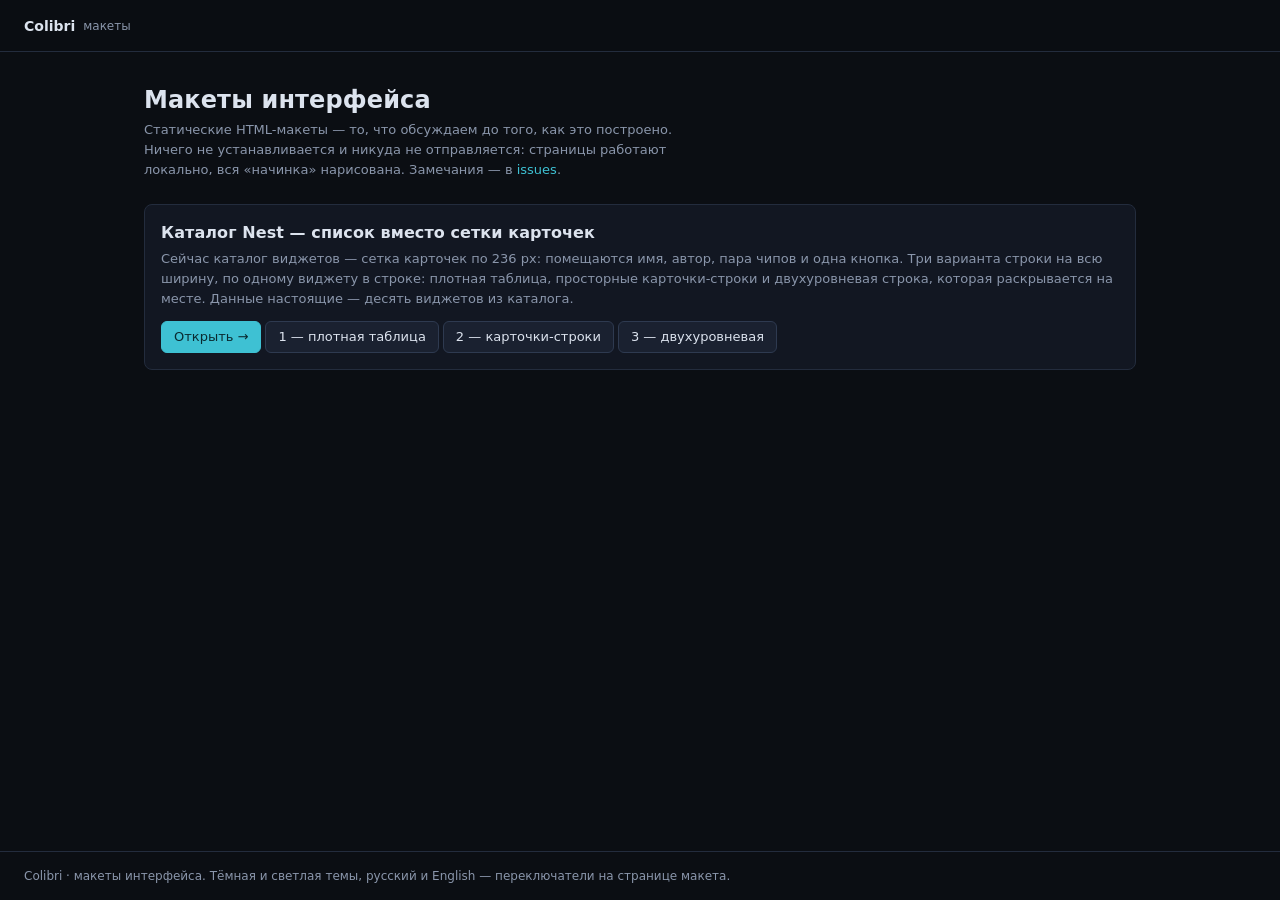
==== index.html @ ebff28b8 "feat: Nest catalog list-layout mockups, three variants Static HTML design reviews, published on GitH" ====
<!doctype html>
<html lang="ru" data-theme="dark">
    <head>
        <meta charset="utf-8" />
        <meta name="viewport" content="width=device-width, initial-scale=1" />
        <meta name="color-scheme" content="dark light" />
        <title>Colibri — макеты</title>
        <link rel="stylesheet" href="nest-catalog/kit/tokens.css" />
        <link rel="preconnect" href="https://fonts.googleapis.com" />
        <link rel="preconnect" href="https://fonts.gstatic.com" crossorigin />
        <link rel="stylesheet" href="https://fonts.googleapis.com/css2?family=IBM+Plex+Mono:wght@400&family=IBM+Plex+Sans:wght@400;500;600&display=swap" />
        <link rel="stylesheet" href="nest-catalog/kit/components.css" />
        <style>
            .lead {
                max-width: 60ch;
            }
            .review {
                display: grid;
                gap: var(--s-3);
                margin-top: var(--s-5);
            }
            .review .card h2 {
                margin-bottom: var(--s-2);
            }
            .links {
                display: flex;
                flex-wrap: wrap;
                gap: var(--s-2);
                margin-top: var(--s-4);
            }
        </style>
    </head>
    <body class="console">
        <header class="topbar">
            <a class="brand" href="./"><span>Colibri</span><span class="brand-sub">макеты</span></a>
        </header>

        <main class="page">
            <div class="page-head">
                <div>
                    <h1>Макеты интерфейса</h1>
                    <p class="lead">
                        Статические HTML-макеты — то, что обсуждаем до того, как это построено. Ничего не устанавливается и никуда не
                        отправляется: страницы работают локально, вся «начинка» нарисована. Замечания — в
                        <a href="https://github.com/Colibriecosystem/colibri-mockups/issues">issues</a>.
                    </p>
                </div>
            </div>

            <div class="review">
                <article class="card">
                    <h2>Каталог Nest — список вместо сетки карточек</h2>
                    <p class="dim">
                        Сейчас каталог виджетов — сетка карточек по 236 px: помещаются имя, автор, пара чипов и одна кнопка. Три варианта
                        строки на всю ширину, по одному виджету в строке: плотная таблица, просторные карточки-строки и двухуровневая
                        строка, которая раскрывается на месте. Данные настоящие — десять виджетов из каталога.
                    </p>
                    <div class="links">
                        <a class="btn btn-primary" href="nest-catalog/index.html">Открыть →</a>
                        <a class="btn" href="nest-catalog/variant-1-dense.html">1 — плотная таблица</a>
                        <a class="btn" href="nest-catalog/variant-2-cards.html">2 — карточки-строки</a>
                        <a class="btn" href="nest-catalog/variant-3-expand.html">3 — двухуровневая</a>
                    </div>
                </article>
            </div>
        </main>

        <footer class="footer">
            <span class="dim small">Colibri · макеты интерфейса. Тёмная и светлая темы, русский и English — переключатели на странице макета.</span>
        </footer>
    </body>
</html>
---- nest-catalog/kit/tokens.css ----
/* Nest design tokens — the single source both themes are painted from.
   `:root` IS the dark theme (the terminal is dark, and a page opened from inside it must not
   flash white before any script runs). `[data-theme="light"]` re-tunes EVERY semantic token,
   accents included — the previous site only swapped the greys and left dark-tuned chips on white.
   The `prefers-color-scheme` block is the no-JS twin for "follow system"; mockup.js always writes
   the resolved theme onto <html>, so the media block only matters when scripts are off. */

@font-face {
    font-family: "IBM Plex Sans";
    font-style: normal;
    font-weight: 400;
    font-display: swap;
    src: url("fonts/IBMPlexSans-Regular.woff2") format("woff2");
}
@font-face {
    font-family: "IBM Plex Sans";
    font-style: normal;
    font-weight: 500;
    font-display: swap;
    src: url("fonts/IBMPlexSans-Medium.woff2") format("woff2");
}
@font-face {
    font-family: "IBM Plex Sans";
    font-style: normal;
    font-weight: 600;
    font-display: swap;
    src: url("fonts/IBMPlexSans-SemiBold.woff2") format("woff2");
}
@font-face {
    font-family: "IBM Plex Mono";
    font-style: normal;
    font-weight: 400;
    font-display: swap;
    src: url("fonts/IBMPlexMono-Regular.woff2") format("woff2");
}

:root {
    /* surfaces */
    --bg: #0b0e13;
    --surface: #121722;
    --surface-2: #1a2130;
    --surface-3: #212a3c;
    --border: #232c3d;
    --border-2: #2e3a50;
    /* ink */
    --text: #dce3ee;
    --dim: #8a96ab;
    --faint: #5a6478; /* decorative only — never the sole carrier of meaning */
    /* semantic */
    --accent: #3ec1d3;
    --accent-contrast: #0a2a30;
    --ok: #2ebd85;
    --warn: #e8b04b;
    --danger: #f6465d;
    --info: #7aa2f7;
    --buy: var(--ok);
    --sell: var(--danger);
    /* derived tints — derive from the re-tuned bases, so light mode cannot inherit dark tints */
    --tint-accent-bg: color-mix(in srgb, var(--accent) 12%, var(--surface));
    --tint-accent-border: color-mix(in srgb, var(--accent) 40%, var(--border));
    --tint-ok-bg: color-mix(in srgb, var(--ok) 12%, var(--surface));
    --tint-ok-border: color-mix(in srgb, var(--ok) 40%, var(--border));
    --tint-warn-bg: color-mix(in srgb, var(--warn) 12%, var(--surface));
    --tint-warn-border: color-mix(in srgb, var(--warn) 40%, var(--border));
    --tint-danger-bg: color-mix(in srgb, var(--danger) 12%, var(--surface));
    --tint-danger-border: color-mix(in srgb, var(--danger) 40%, var(--border));
    --tint-info-bg: color-mix(in srgb, var(--info) 12%, var(--surface));
    --tint-info-border: color-mix(in srgb, var(--info) 40%, var(--border));
    /* focus + elevation */
    --focus: var(--accent);
    --shadow-dialog: 0 24px 64px rgb(0 0 0 / 0.55);
    --shadow-toast: 0 12px 32px rgb(0 0 0 / 0.45);
    --backdrop: rgb(4 6 10 / 0.7);
    /* type */
    --font-sans: "IBM Plex Sans", system-ui, "Segoe UI", Roboto, sans-serif;
    --font-mono: "IBM Plex Mono", ui-monospace, "Cascadia Mono", Consolas, monospace;
    --fs-xs: 11px;
    --lh-xs: 16px;
    --fs-sm: 12px;
    --lh-sm: 16px;
    --fs-base: 13px;
    --lh-base: 20px;
    --fs-md: 14px;
    --lh-md: 22px;
    --fs-lg: 16px;
    --lh-lg: 24px;
    --fs-xl: 20px;
    --lh-xl: 28px;
    --fs-2xl: 24px;
    --lh-2xl: 32px;
    --fs-3xl: 30px;
    --lh-3xl: 36px;
    /* space + radius */
    --s-1: 2px;
    --s-2: 4px;
    --s-3: 8px;
    --s-4: 12px;
    --s-5: 16px;
    --s-6: 24px;
    --s-7: 32px;
    --s-8: 48px;
    --r-sm: 4px;
    --r: 6px;
    --r-lg: 8px;
    --r-xl: 12px;
    --r-pill: 999px;
    /* motion */
    --t-fast: 120ms ease-out;
    --t-med: 160ms ease-out;

    color-scheme: dark;
}

:root[data-theme="light"] {
    --bg: #f4f6f9;
    --surface: #ffffff;
    --surface-2: #eef1f5;
    --surface-3: #e3e8ef;
    --border: #d8dee7;
    --border-2: #bfc9d6;
    --text: #141a22;
    --dim: #55637a;
    --faint: #8391a5;
    --accent: #0e8c9c;
    --accent-contrast: #ffffff;
    --ok: #1b8a5e;
    --warn: #9a6700;
    --danger: #c81e3c;
    --info: #2b5fd9;
    --shadow-dialog: 0 16px 48px rgb(20 26 34 / 0.18);
    --shadow-toast: 0 10px 28px rgb(20 26 34 / 0.16);
    --backdrop: rgb(20 26 34 / 0.45);
    color-scheme: light;
}

/* "follow system" without JavaScript: identical to the block above. Keep the two in sync. */
@media (prefers-color-scheme: light) {
    :root:not([data-theme]) {
        --bg: #f4f6f9;
        --surface: #ffffff;
        --surface-2: #eef1f5;
        --surface-3: #e3e8ef;
        --border: #d8dee7;
        --border-2: #bfc9d6;
        --text: #141a22;
        --dim: #55637a;
        --faint: #8391a5;
        --accent: #0e8c9c;
        --accent-contrast: #ffffff;
        --ok: #1b8a5e;
        --warn: #9a6700;
        --danger: #c81e3c;
        --info: #2b5fd9;
        --shadow-dialog: 0 16px 48px rgb(20 26 34 / 0.18);
        --shadow-toast: 0 10px 28px rgb(20 26 34 / 0.16);
        --backdrop: rgb(20 26 34 / 0.45);
        color-scheme: light;
    }
}

@media (prefers-reduced-motion: reduce) {
    :root {
        --t-fast: 0ms;
        --t-med: 0ms;
    }
}
---- nest-catalog/kit/components.css ----
/* Nest components — every visual the two apps share, painted only from tokens.css variables.
   Class names here are the vocabulary Phase 2's React components take over one for one. */

/* ---------- reset + base ---------- */
*,
*::before,
*::after {
    box-sizing: border-box;
}
html {
    background: var(--bg);
}
body {
    margin: 0;
    background: var(--bg);
    color: var(--text);
    font: 400 var(--fs-md) / var(--lh-md) var(--font-sans);
    -webkit-font-smoothing: antialiased;
    min-height: 100vh;
    display: flex;
    flex-direction: column;
}
body.console {
    font-size: var(--fs-base);
    line-height: var(--lh-base);
}
h1,
h2,
h3,
p,
ul,
ol,
dl,
figure {
    margin: 0;
}
h1,
h2,
h3 {
    font-weight: 600;
    letter-spacing: 0.005em;
    text-wrap: balance;
}
h1 {
    font-size: var(--fs-2xl);
    line-height: var(--lh-2xl);
}
h2 {
    font-size: var(--fs-lg);
    line-height: var(--lh-lg);
}
h3 {
    font-size: var(--fs-md);
    line-height: var(--lh-md);
}
a {
    color: var(--accent);
    text-decoration: none;
}
a:hover {
    text-decoration: underline;
}
button,
input,
select,
textarea {
    font: inherit;
    color: inherit;
}
button {
    background: none;
    border: none;
    padding: 0;
    cursor: pointer;
}
:focus-visible {
    outline: 2px solid var(--focus);
    outline-offset: 2px;
    border-radius: var(--r-sm);
}
::selection {
    background: color-mix(in srgb, var(--accent) 30%, transparent);
}
.mono {
    font-family: var(--font-mono);
    font-variant-numeric: tabular-nums;
    font-size: 0.93em;
}
.dim {
    color: var(--dim);
}
.faint {
    color: var(--faint);
}
.small {
    font-size: var(--fs-sm);
    line-height: var(--lh-sm);
}
.wrap-any {
    overflow-wrap: anywhere;
}
.sr-only {
    position: absolute;
    width: 1px;
    height: 1px;
    padding: 0;
    margin: -1px;
    overflow: hidden;
    clip: rect(0 0 0 0);
    white-space: nowrap;
    border: 0;
}
[hidden] {
    display: none !important;
}
.icon {
    width: 16px;
    height: 16px;
    flex: none;
    vertical-align: -3px;
    fill: none;
    stroke: currentColor;
    stroke-width: 1.5;
    stroke-linecap: round;
    stroke-linejoin: round;
}
.icon.sm {
    width: 12px;
    height: 12px;
    vertical-align: -1px;
}
.icon.lg {
    width: 20px;
    height: 20px;
}

/* ---------- page chrome ---------- */
.topbar {
    position: sticky;
    top: 0;
    z-index: 40;
    display: flex;
    align-items: center;
    gap: var(--s-5);
    padding: var(--s-3) var(--s-6);
    min-height: 52px;
    background: color-mix(in srgb, var(--bg) 88%, transparent);
    backdrop-filter: blur(8px);
    border-bottom: 1px solid var(--border);
}
.brand {
    display: inline-flex;
    align-items: center;
    gap: var(--s-3);
    color: var(--text);
    font-weight: 600;
    font-size: var(--fs-md);
    text-decoration: none;
}
.brand:hover {
    text-decoration: none;
}
.brand-mark {
    width: 26px;
    height: 26px;
    border-radius: var(--r);
    display: grid;
    place-items: center;
    background: linear-gradient(135deg, #2ea3b8, #57e0c8);
    color: #08252b;
    overflow: hidden;
}
.brand-mark img {
    width: 22px;
    height: 22px;
    display: block;
}
.brand-sub {
    color: var(--dim);
    font-weight: 500;
    font-size: var(--fs-sm);
}
.topbar-right {
    margin-left: auto;
    display: flex;
    align-items: center;
    gap: var(--s-3);
}
.seg {
    display: inline-flex;
    border: 1px solid var(--border-2);
    border-radius: var(--r-pill);
    padding: 2px;
    background: var(--surface);
}
.seg button {
    display: inline-flex;
    align-items: center;
    gap: 6px;
    padding: 3px 10px;
    border-radius: var(--r-pill);
    color: var(--dim);
    font-size: var(--fs-sm);
    font-weight: 500;
    line-height: 18px;
    transition:
        background var(--t-fast),
        color var(--t-fast);
}
.seg button:hover {
    color: var(--text);
}
.seg button[aria-pressed="true"] {
    background: var(--surface-3);
    color: var(--text);
}
.seg button[aria-pressed="true"] .icon {
    color: var(--accent);
}
.page {
    width: 100%;
    max-width: 1040px; /* the public pages keep a reading measure: one widget, one description */
    margin: 0 auto;
    padding: var(--s-7) var(--s-6) var(--s-8);
    flex: 1;
}
.page-wide {
    max-width: none; /* the console is a tool: it takes the whole screen, whatever the screen */
    padding-inline: clamp(16px, 2.5vw, 48px);
}
.page-head {
    display: flex;
    align-items: flex-end;
    justify-content: space-between;
    gap: var(--s-5);
    flex-wrap: wrap;
    margin-bottom: var(--s-6);
}
.page-head p {
    color: var(--dim);
    max-width: 70ch;
    margin-top: var(--s-2);
}
.eyebrow {
    font-size: var(--fs-xs);
    line-height: var(--lh-xs);
    font-weight: 600;
    letter-spacing: 0.12em;
    text-transform: uppercase;
    color: var(--accent);
}
.footer {
    border-top: 1px solid var(--border);
    color: var(--dim);
    font-size: var(--fs-sm);
    line-height: var(--lh-sm);
    padding: var(--s-5) var(--s-6);
    display: flex;
    flex-wrap: wrap;
    gap: var(--s-3) var(--s-6);
    justify-content: space-between;
}
.footer a {
    color: var(--dim);
}
.footer a:hover {
    color: var(--text);
}

/* ---------- console chrome ---------- */
.tabs {
    display: flex;
    gap: var(--s-1);
    border-bottom: 1px solid var(--border);
    margin-bottom: var(--s-6);
    overflow-x: auto;
}
.tab {
    display: inline-flex;
    align-items: center;
    gap: var(--s-3);
    padding: var(--s-3) var(--s-4) 10px;
    color: var(--dim);
    border-bottom: 2px solid transparent;
    margin-bottom: -1px;
    white-space: nowrap;
    font-weight: 500;
}
.tab:hover {
    color: var(--text);
    text-decoration: none;
}
.tab[aria-current="page"] {
    color: var(--text);
    border-bottom-color: var(--accent);
}
.tab-count {
    font: 500 var(--fs-xs) / 16px var(--font-mono);
    padding: 0 7px;
    border-radius: var(--r-pill);
    background: var(--surface-3);
    color: var(--dim);
}
.tab[aria-current="page"] .tab-count {
    background: var(--tint-accent-bg);
    color: var(--accent);
}
.summary {
    display: flex;
    flex-wrap: wrap;
    gap: var(--s-3);
    margin-bottom: var(--s-5);
}
.stat {
    display: flex;
    flex-direction: column;
    gap: 2px;
    min-width: 132px;
    padding: var(--s-3) var(--s-4);
    border: 1px solid var(--border);
    border-radius: var(--r-lg);
    background: var(--surface);
}
.stat b {
    font: 600 var(--fs-xl) / var(--lh-xl) var(--font-sans);
    font-variant-numeric: tabular-nums;
}
.stat span {
    color: var(--dim);
    font-size: var(--fs-sm);
    line-height: var(--lh-sm);
}
.stat.warn b {
    color: var(--warn);
}
.stat.danger b {
    color: var(--danger);
}

/* ---------- buttons ---------- */
.btn {
    display: inline-flex;
    align-items: center;
    justify-content: center;
    gap: 6px;
    padding: 6px 12px;
    border: 1px solid var(--border-2);
    border-radius: var(--r);
    background: var(--surface-2);
    color: var(--text);
    font-weight: 500;
    font-size: var(--fs-base);
    line-height: 18px;
    white-space: nowrap;
    transition:
        background var(--t-fast),
        border-color var(--t-fast),
        color var(--t-fast);
}
.btn:hover {
    background: var(--surface-3);
    text-decoration: none;
}
.btn:disabled,
.btn[aria-disabled="true"] {
    opacity: 0.5;
    cursor: not-allowed;
}
.btn-primary {
    background: var(--accent);
    border-color: var(--accent);
    color: var(--accent-contrast);
}
.btn-primary:hover {
    background: color-mix(in srgb, var(--accent) 88%, var(--text));
}
.btn-danger {
    background: var(--tint-danger-bg);
    border-color: var(--tint-danger-border);
    color: var(--danger);
}
.btn-danger:hover {
    background: color-mix(in srgb, var(--danger) 22%, var(--surface));
}
.btn-link {
    border-color: transparent;
    background: none;
    color: var(--accent);
    padding-inline: 4px;
}
.btn-link:hover {
    background: var(--tint-accent-bg);
}
.btn-icon {
    padding: 5px;
    width: 30px;
    height: 30px;
}
.btn-sm {
    padding: 3px 8px;
    font-size: var(--fs-sm);
    line-height: 16px;
}
.btn.busy {
    position: relative;
    color: transparent;
}
.btn.busy::after {
    content: "";
    position: absolute;
    inset: 0;
    margin: auto;
    width: 14px;
    height: 14px;
    border-radius: 50%;
    border: 2px solid var(--dim);
    border-top-color: transparent;
    animation: spin 0.8s linear infinite;
}
@keyframes spin {
    to {
        transform: rotate(360deg);
    }
}
.row-actions {
    display: flex;
    flex-wrap: wrap;
    gap: var(--s-2);
    align-items: center;
}

/* overflow menu — native <details>, closed by mockup.js on an outside click */
.menu {
    position: relative;
    display: inline-block;
}
.menu > summary {
    list-style: none;
    cursor: pointer;
}
.menu > summary::-webkit-details-marker {
    display: none;
}
.menu-list {
    position: absolute;
    right: 0;
    top: calc(100% + 4px);
    min-width: 200px;
    padding: 4px;
    display: flex;
    flex-direction: column;
    background: var(--surface);
    border: 1px solid var(--border-2);
    border-radius: var(--r-lg);
    box-shadow: var(--shadow-toast);
    z-index: 30;
}
.menu-list button,
.menu-list a {
    display: flex;
    align-items: center;
    gap: 8px;
    text-align: left;
    padding: 6px 10px;
    border-radius: var(--r-sm);
    color: var(--text);
    font-size: var(--fs-sm);
    line-height: 16px;
    white-space: nowrap;
}
.menu-list button:hover,
.menu-list a:hover {
    background: var(--surface-3);
    text-decoration: none;
}
.menu-list .danger {
    color: var(--danger);
}
.menu-list hr {
    border: 0;
    border-top: 1px solid var(--border);
    margin: 4px 0;
}
.menu-list button:disabled {
    color: var(--dim);
    cursor: not-allowed;
}

/* ---------- chips ---------- */
.chip {
    display: inline-flex;
    align-items: center;
    gap: 5px;
    padding: 1px 8px;
    border: 1px solid var(--border-2);
    border-radius: var(--r-pill);
    background: var(--surface-2);
    color: var(--text);
    font-size: var(--fs-xs);
    line-height: var(--lh-xs);
    font-weight: 500;
    white-space: nowrap;
    vertical-align: middle;
}
.chip .icon {
    width: 12px;
    height: 12px;
}
.chip-ok {
    color: var(--ok);
    background: var(--tint-ok-bg);
    border-color: var(--tint-ok-border);
}
.chip-warn {
    color: var(--warn);
    background: var(--tint-warn-bg);
    border-color: var(--tint-warn-border);
}
.chip-danger {
    color: var(--danger);
    background: var(--tint-danger-bg);
    border-color: var(--tint-danger-border);
}
.chip-info {
    color: var(--info);
    background: var(--tint-info-bg);
    border-color: var(--tint-info-border);
}
.chip-accent {
    color: var(--accent);
    background: var(--tint-accent-bg);
    border-color: var(--tint-accent-border);
}
.chip-mono {
    font-family: var(--font-mono);
    font-weight: 400;
}
.chip-dashed {
    border-style: dashed;
    color: var(--dim);
    background: transparent;
}
.chips {
    display: flex;
    flex-wrap: wrap;
    gap: var(--s-2);
}
.status-dot {
    width: 7px;
    height: 7px;
    border-radius: 50%;
    background: currentColor;
}
.status-dot.pulse {
    animation: pulse 1.4s ease-in-out infinite;
}
@keyframes pulse {
    50% {
        opacity: 0.35;
    }
}

/* ---------- cards + kv ---------- */
.card {
    border: 1px solid var(--border);
    border-radius: var(--r-lg);
    background: var(--surface);
    padding: var(--s-5);
}
.card + .card {
    margin-top: var(--s-4);
}
.card-head {
    display: flex;
    align-items: baseline;
    justify-content: space-between;
    gap: var(--s-3);
    margin-bottom: var(--s-4);
}
.card-title {
    font-size: var(--fs-xs);
    line-height: var(--lh-xs);
    font-weight: 600;
    letter-spacing: 0.1em;
    text-transform: uppercase;
    color: var(--dim);
}
.cards {
    display: grid;
    grid-template-columns: repeat(auto-fit, minmax(280px, 1fr));
    gap: var(--s-4);
}
.cards .card + .card {
    margin-top: 0;
}
.cards > * {
    min-width: 0; /* a grid track must be allowed to shrink below its content, or a long URL widens the page */
}
.card table.nested td {
    overflow-wrap: anywhere;
}
.scroll-x {
    overflow-x: auto; /* a table inside a card scrolls itself rather than widening the page */
}
.notice {
    border: 1px solid var(--border);
    border-radius: var(--r-lg);
    background: var(--surface);
    padding: var(--s-5) var(--s-6);
}
.notice-danger {
    background: var(--tint-danger-bg);
    border-color: var(--tint-danger-border);
}
.notice-warn {
    background: var(--tint-warn-bg);
    border-color: var(--tint-warn-border);
}
.notice-info {
    background: var(--tint-info-bg);
    border-color: var(--tint-info-border);
}
.kv {
    display: grid;
    grid-template-columns: 140px 1fr;
    gap: var(--s-2) var(--s-4);
    font-size: var(--fs-base);
    line-height: var(--lh-base);
}
.kv dt {
    color: var(--dim);
}
.kv dd {
    margin: 0;
    min-width: 0;
    overflow-wrap: anywhere;
}
@media (max-width: 640px) {
    .kv {
        grid-template-columns: 1fr;
    }
    .kv dt {
        margin-top: var(--s-2);
    }
}

/* ---------- forms ---------- */
.field {
    display: flex;
    flex-direction: column;
    gap: 4px;
    font-size: var(--fs-sm);
    line-height: var(--lh-sm);
    color: var(--dim);
}
.field > span:first-child {
    font-weight: 500;
}
.input,
.select,
.textarea {
    width: 100%;
    padding: 6px 10px;
    border: 1px solid var(--border-2);
    border-radius: var(--r);
    background: var(--surface);
    color: var(--text);
    font-size: var(--fs-base);
    line-height: 18px;
    transition: border-color var(--t-fast);
}
.input:focus,
.select:focus,
.textarea:focus {
    outline: none;
    border-color: var(--accent);
    box-shadow: 0 0 0 3px var(--tint-accent-bg);
}
.input:read-only {
    color: var(--dim);
    background: var(--surface-2);
}
.textarea {
    min-height: 72px;
    resize: vertical;
}
.select-sm,
.input-sm {
    padding: 3px 8px;
    font-size: var(--fs-sm);
    line-height: 16px;
}
.hint {
    color: var(--faint);
    font-size: var(--fs-xs);
    line-height: var(--lh-xs);
}
.flag {
    display: inline-flex;
    align-items: center;
    gap: 6px;
    font-size: var(--fs-sm);
    line-height: var(--lh-sm);
    cursor: pointer;
    user-select: none;
}
.flag input {
    width: 14px;
    height: 14px;
    margin: 0;
    accent-color: var(--accent);
}
.flag:has(input:disabled) {
    color: var(--dim);
    cursor: not-allowed;
}
.flags {
    display: flex;
    flex-direction: column;
    gap: 3px;
}
.filters {
    display: flex;
    flex-wrap: wrap;
    align-items: flex-end;
    gap: var(--s-3) var(--s-4);
    padding: var(--s-4);
    border: 1px solid var(--border);
    border-radius: var(--r-lg);
    background: var(--surface);
    margin-bottom: var(--s-5);
}
.filters .field {
    min-width: 160px;
}
.filters .search {
    position: relative;
}
.filters .search .icon {
    position: absolute;
    left: 9px;
    top: 50%;
    transform: translateY(-50%);
    color: var(--faint);
    pointer-events: none;
}
.filters .search .input {
    padding-left: 30px;
}
.filters .chips-filter {
    display: flex;
    gap: var(--s-2);
    flex-wrap: wrap;
}
.filters .chips-filter button.chip[aria-pressed="true"] {
    color: var(--accent);
    background: var(--tint-accent-bg);
    border-color: var(--tint-accent-border);
}

/* ---------- tables ---------- */
.table-scroll {
    overflow-x: auto;
    border: 1px solid var(--border);
    border-radius: var(--r-lg);
    background: var(--surface);
    -webkit-overflow-scrolling: touch;
}
table.data {
    width: 100%;
    border-collapse: separate;
    border-spacing: 0;
    font-size: var(--fs-base);
    line-height: var(--lh-base);
}
table.data th,
table.data td {
    padding: 7px 12px;
    text-align: left;
    vertical-align: top;
    border-bottom: 1px solid var(--border);
}
table.data thead th {
    position: sticky;
    top: 0;
    z-index: 2;
    background: var(--surface-2);
    color: var(--dim);
    font-size: var(--fs-xs);
    line-height: var(--lh-xs);
    font-weight: 600;
    letter-spacing: 0.06em;
    text-transform: uppercase;
    white-space: nowrap;
}
table.data tbody tr:last-child td {
    border-bottom: none;
}
table.data tbody tr:hover > td {
    background: color-mix(in srgb, var(--surface-2) 60%, transparent);
}
table.data tr.muted > td {
    opacity: 0.55;
}
table.data tr.muted > td a {
    opacity: 1;
}
table.data td.num,
table.data th.num {
    text-align: right;
    font-variant-numeric: tabular-nums;
}
table.data .cell-title {
    font-weight: 500;
}
table.data .cell-sub {
    color: var(--dim);
    font-size: var(--fs-sm);
    line-height: var(--lh-sm);
    margin-top: 2px;
}
table.data tr.expand-row > td {
    background: var(--surface-2);
    padding: var(--s-4) var(--s-5) var(--s-5);
}
table.data tr.expand-row:hover > td {
    background: var(--surface-2);
}
.expander {
    width: 24px;
    height: 24px;
    display: inline-grid;
    place-items: center;
    border-radius: var(--r-sm);
    color: var(--dim);
}
.expander:hover {
    background: var(--surface-3);
    color: var(--text);
}
.expander .icon {
    transition: transform var(--t-fast);
}
.expander[aria-expanded="true"] .icon {
    transform: rotate(90deg);
}
table.nested {
    width: 100%;
    border-collapse: collapse;
    font-size: var(--fs-sm);
    line-height: var(--lh-sm);
    background: var(--surface);
    border: 1px solid var(--border);
    border-radius: var(--r);
    overflow: hidden;
}
table.nested th,
table.nested td {
    padding: 6px 10px;
    text-align: left;
    vertical-align: top;
    border-bottom: 1px solid var(--border);
}
table.nested thead th {
    color: var(--dim);
    font-weight: 600;
    font-size: var(--fs-xs);
    text-transform: uppercase;
    letter-spacing: 0.06em;
    background: var(--surface-2);
}
table.nested tbody tr:last-child td {
    border-bottom: none;
}
.expand-grid {
    display: grid;
    grid-template-columns: minmax(260px, 1fr) 2fr;
    gap: var(--s-4);
}
.priority-hidden {
    display: none;
}
@media (max-width: 900px) {
    table.data [data-priority="3"] {
        display: none;
    }
    .expand-grid {
        grid-template-columns: 1fr;
    }
}
@media (max-width: 640px) {
    table.data [data-priority="2"] {
        display: none;
    }
    .page {
        padding: var(--s-5) var(--s-4) var(--s-7);
    }
    .topbar {
        padding: var(--s-3) var(--s-4);
        gap: var(--s-3);
    }
    .topbar > .hint,
    .brand-sub {
        display: none; /* brand + two toggles is all a 375 px header can hold */
    }
    .seg button {
        padding: 3px 7px;
    }
}
/* fixed-height rows: every cell is one line; whatever does not fit goes under ··· or to the widget page */
table.data.rows-fixed th,
table.data.rows-fixed td {
    vertical-align: middle;
    white-space: nowrap;
    height: 44px;
    padding-top: 4px;
    padding-bottom: 4px;
}
table.data.rows-fixed .cell-title,
table.data.rows-fixed .cell-sub {
    overflow: hidden;
    text-overflow: ellipsis;
    max-width: 260px;
}
table.data.rows-fixed .chips {
    flex-wrap: nowrap;
    overflow: hidden;
}
.props-inline {
    display: inline-flex;
    gap: var(--s-4);
    align-items: center;
}
.props-inline .flag {
    gap: 4px;
}
.props-inline .flag .icon {
    color: var(--dim);
}
.props-inline .flag:has(input:checked) .icon {
    color: var(--accent);
}
.table-empty,
.table-error {
    padding: var(--s-7) var(--s-5);
    text-align: center;
    color: var(--dim);
}
.pager {
    display: flex;
    align-items: center;
    justify-content: space-between;
    gap: var(--s-3);
    margin-top: var(--s-4);
    color: var(--dim);
    font-size: var(--fs-sm);
}

/* ---------- banners + toasts ---------- */
.banner {
    display: flex;
    align-items: flex-start;
    gap: var(--s-3);
    padding: var(--s-3) var(--s-4);
    border: 1px solid var(--border);
    border-radius: var(--r-lg);
    background: var(--surface);
    margin-bottom: var(--s-4);
    font-size: var(--fs-base);
    line-height: var(--lh-base);
}
.banner .icon {
    margin-top: 2px;
}
.banner .btn {
    margin-left: auto;
}
.banner-error {
    background: var(--tint-danger-bg);
    border-color: var(--tint-danger-border);
    color: var(--danger);
}
.banner-warn {
    background: var(--tint-warn-bg);
    border-color: var(--tint-warn-border);
    color: var(--warn);
}
.banner-success {
    background: var(--tint-ok-bg);
    border-color: var(--tint-ok-border);
    color: var(--ok);
}
.banner-info {
    background: var(--tint-info-bg);
    border-color: var(--tint-info-border);
    color: var(--info);
}
.banner b {
    color: var(--text);
    font-weight: 600;
}
.banner .banner-body {
    color: var(--text);
}
.toast-region {
    position: fixed;
    right: var(--s-5);
    bottom: 64px;
    z-index: 60;
    display: flex;
    flex-direction: column;
    gap: var(--s-2);
    pointer-events: none;
}
.toast {
    pointer-events: auto;
    display: inline-flex;
    align-items: center;
    gap: var(--s-3);
    padding: var(--s-3) var(--s-4);
    border: 1px solid var(--tint-ok-border);
    border-radius: var(--r-lg);
    background: var(--surface);
    color: var(--text);
    box-shadow: var(--shadow-toast);
    font-size: var(--fs-base);
    animation: toast-in var(--t-med);
}
.toast .icon {
    color: var(--ok);
}
@keyframes toast-in {
    from {
        transform: translateY(6px);
        opacity: 0;
    }
}

/* ---------- skeletons ---------- */
.skel {
    display: block;
    border-radius: var(--r-sm);
    background: linear-gradient(90deg, var(--surface-2), var(--surface-3), var(--surface-2));
    background-size: 200% 100%;
    animation: shimmer 1.4s linear infinite;
    color: transparent;
}
.skel-line {
    height: 12px;
    margin: 6px 0;
}
.skel-chip {
    display: inline-block;
    height: 18px;
    width: 64px;
    border-radius: var(--r-pill);
}
.skel-block {
    height: 64px;
    border-radius: var(--r-lg);
}
@keyframes shimmer {
    to {
        background-position: -200% 0;
    }
}
@media (prefers-reduced-motion: reduce) {
    .skel,
    .status-dot.pulse {
        animation: none;
    }
}

/* ---------- code / links / brand marks ---------- */
.code {
    display: inline-flex;
    align-items: center;
    gap: var(--s-2);
    max-width: 100%;
    font-family: var(--font-mono);
    font-size: var(--fs-sm);
    line-height: var(--lh-sm);
    padding: 3px 4px 3px 8px;
    border: 1px solid var(--border);
    border-radius: var(--r);
    background: var(--surface-2);
    overflow-wrap: anywhere;
}
.code code {
    font: inherit;
    min-width: 0;
}
.code .btn-icon {
    width: 22px;
    height: 22px;
    padding: 3px;
    border-color: transparent;
    background: transparent;
    color: var(--dim);
}
.code .btn-icon:hover {
    color: var(--text);
    background: var(--surface-3);
}
.ext .icon {
    width: 12px;
    height: 12px;
    margin-left: 2px;
    vertical-align: -1px;
    opacity: 0.8;
}
.brand-chip {
    display: inline-flex;
    align-items: center;
    gap: 6px;
    height: 24px;
    padding: 0 8px;
    border: 1px solid var(--border-2);
    border-radius: var(--r-pill);
    background: var(--surface-2);
    color: var(--text);
    font-size: var(--fs-xs);
    font-weight: 500;
    line-height: 1;
}
.brand-chip:hover {
    text-decoration: none;
    background: var(--surface-3);
}
.brand-chip img {
    display: block;
    height: 14px;
    width: auto;
}
.brand-chip .yt {
    height: 14px;
}
.brand-chip .tg {
    height: 14px;
    width: 14px;
}
:root[data-theme="light"] .on-dark {
    display: none;
}
:root:not([data-theme="light"]) .on-light {
    display: none;
}
@media (prefers-color-scheme: light) {
    :root:not([data-theme]) .on-dark {
        display: none;
    }
    :root:not([data-theme]) .on-light {
        display: inline-block;
    }
}

/* ---------- check ladder ---------- */
.ladder {
    display: inline-flex;
    gap: 3px;
    align-items: flex-end;
}
.rung {
    width: 10px;
    height: 14px;
    border-radius: 2px;
    background: var(--surface-3);
    border: 1px solid var(--border-2);
    position: relative;
}
.rung.gate {
    border-bottom-width: 3px;
}
.rung-pass {
    background: var(--ok);
    border-color: var(--ok);
}
.rung-fail {
    background: var(--danger);
    border-color: var(--danger);
}
.rung-warn {
    background: var(--warn);
    border-color: var(--warn);
}
.rung-skip {
    background: transparent;
    border-style: dashed;
}
.rung-off {
    opacity: 0.35;
}
.ladder-legend {
    display: flex;
    gap: var(--s-4);
    color: var(--dim);
    font-size: var(--fs-xs);
    align-items: center;
    flex-wrap: wrap;
}
.ladder-legend .rung {
    width: 8px;
    height: 10px;
    display: inline-block;
    margin-right: 4px;
    vertical-align: -1px;
}
.findings {
    list-style: none;
    padding: 0;
    display: flex;
    flex-direction: column;
    gap: 4px;
}
.findings li {
    display: flex;
    gap: var(--s-3);
    align-items: baseline;
    font-size: var(--fs-sm);
}

/* ---------- dialogs ---------- */
dialog {
    border: 1px solid var(--border-2);
    border-radius: var(--r-xl);
    background: var(--surface);
    color: var(--text);
    padding: var(--s-6);
    width: min(480px, calc(100vw - 32px));
    box-shadow: var(--shadow-dialog);
}
dialog::backdrop {
    background: var(--backdrop);
}
dialog[open] {
    animation: dialog-in var(--t-med);
}
@keyframes dialog-in {
    from {
        transform: translateY(8px) scale(0.98);
        opacity: 0;
    }
}
dialog h2 {
    margin-bottom: var(--s-3);
}
dialog p {
    color: var(--dim);
}
dialog .fields {
    display: flex;
    flex-direction: column;
    gap: var(--s-4);
    margin: var(--s-5) 0;
}
dialog .actions {
    display: flex;
    gap: var(--s-3);
    justify-content: flex-end;
    margin-top: var(--s-5);
}
dialog .banner {
    margin: var(--s-4) 0 0;
}

/* ---------- audit diff ---------- */
.diff {
    display: grid;
    grid-template-columns: max-content max-content auto;
    gap: 2px var(--s-3);
    font-size: var(--fs-sm);
    line-height: var(--lh-sm);
    align-items: baseline;
}
.diff .f {
    color: var(--dim);
    font-family: var(--font-mono);
}
.diff .old {
    color: var(--danger);
    text-decoration: line-through;
    text-decoration-color: color-mix(in srgb, var(--danger) 60%, transparent);
    overflow-wrap: anywhere;
}
.diff .new {
    color: var(--ok);
    overflow-wrap: anywhere;
}
.diff .arrow {
    color: var(--faint);
}
.diff .none {
    color: var(--faint);
}

/* ---------- public pages ---------- */
.hero {
    display: grid;
    grid-template-columns: 72px 1fr;
    gap: var(--s-5);
    align-items: start;
    margin-bottom: var(--s-6);
}
.hero-icon {
    width: 72px;
    height: 72px;
    border-radius: var(--r-xl);
    border: 1px solid var(--border);
    background: var(--surface-2);
    display: grid;
    place-items: center;
    overflow: hidden;
    color: var(--dim);
}
.hero-icon img {
    width: 100%;
    height: 100%;
    display: block;
}
.hero h1 {
    margin-bottom: var(--s-2);
}
.byline {
    display: flex;
    flex-wrap: wrap;
    align-items: center;
    gap: var(--s-2) var(--s-3);
    color: var(--dim);
    font-size: var(--fs-base);
    margin-bottom: var(--s-3);
}
.byline .sep {
    color: var(--faint);
}
.layout-2col {
    display: grid;
    grid-template-columns: minmax(0, 1fr) 340px;
    gap: var(--s-6);
    align-items: start;
}
.layout-2col.side-wide {
    grid-template-columns: minmax(0, 1fr) 360px;
}
.layout-2col > * {
    min-width: 0;
}
.layout-2col > aside .card + .card,
.cost .card + .card {
    margin-top: var(--s-4);
}
.cost-lead {
    color: var(--dim);
    font-size: var(--fs-sm);
    line-height: var(--lh-sm);
    margin: -6px 0 var(--s-4);
}
.scope-list {
    display: flex;
    flex-direction: column;
    gap: var(--s-3);
}
.scope-list li {
    list-style: none;
    display: grid;
    gap: 2px;
}
.scope-list .explain {
    color: var(--dim);
    font-size: var(--fs-sm);
    line-height: var(--lh-sm);
}
.hosts {
    list-style: none;
    padding: 0;
    display: flex;
    flex-direction: column;
    gap: 4px;
    font-family: var(--font-mono);
    font-size: var(--fs-sm);
}
.steps {
    counter-reset: step;
    list-style: none;
    padding: 0;
    display: flex;
    flex-direction: column;
    gap: var(--s-3);
}
.steps li {
    display: grid;
    grid-template-columns: 24px 1fr;
    gap: var(--s-3);
    align-items: start;
}
.steps li::before {
    counter-increment: step;
    content: counter(step);
    width: 24px;
    height: 24px;
    border-radius: 50%;
    display: grid;
    place-items: center;
    background: var(--tint-accent-bg);
    color: var(--accent);
    font: 600 var(--fs-sm) / 1 var(--font-mono);
}
.prose p + p {
    margin-top: var(--s-3);
}
.prose .fallback {
    color: var(--dim);
}
.landing-hero {
    text-align: left;
    max-width: 720px;
    margin: var(--s-6) 0 var(--s-7);
}
.landing-hero h1 {
    font-size: var(--fs-3xl);
    line-height: var(--lh-3xl);
    margin: var(--s-3) 0 var(--s-4);
}
.landing-hero p {
    color: var(--dim);
    font-size: var(--fs-lg);
    line-height: var(--lh-lg);
}
.landing-hero .cta {
    display: flex;
    gap: var(--s-3);
    flex-wrap: wrap;
    margin-top: var(--s-5);
}
.onramps {
    display: grid;
    grid-template-columns: repeat(auto-fit, minmax(300px, 1fr));
    gap: var(--s-4);
    margin-bottom: var(--s-7);
}
.onramps .card h2 {
    margin-bottom: var(--s-3);
}
.onramps .card p {
    color: var(--dim);
    margin-bottom: var(--s-4);
}
.trust {
    display: grid;
    grid-template-columns: repeat(auto-fit, minmax(240px, 1fr));
    gap: var(--s-4);
    padding-top: var(--s-6);
    border-top: 1px solid var(--border);
}
.trust h3 {
    display: flex;
    align-items: center;
    gap: var(--s-3);
    margin-bottom: var(--s-2);
}
.trust h3 .icon {
    color: var(--accent);
}
.trust p {
    color: var(--dim);
    font-size: var(--fs-base);
    line-height: var(--lh-base);
}
.empty-state {
    text-align: center;
    padding: var(--s-8) var(--s-5);
    border: 1px dashed var(--border-2);
    border-radius: var(--r-xl);
    color: var(--dim);
}
.empty-state .icon {
    width: 28px;
    height: 28px;
    color: var(--faint);
    margin-bottom: var(--s-3);
}
.empty-state h1 {
    color: var(--text);
    margin-bottom: var(--s-3);
}
@media (max-width: 900px) {
    .layout-2col,
    .layout-2col.side-wide {
        grid-template-columns: minmax(0, 1fr); /* a bare 1fr lets a grid item inherit the intrinsic width of a table inside it */
    }
    .layout-2col .cost {
        order: -1;
    }
}
@media (max-width: 640px) {
    .hero {
        grid-template-columns: 56px 1fr;
    }
    .hero-icon {
        width: 56px;
        height: 56px;
    }
    .landing-hero h1 {
        font-size: var(--fs-2xl);
        line-height: var(--lh-2xl);
    }
}

/* ---------- data-language fallback marker ---------- */
[data-fallback]::after {
    content: attr(data-fallback);
    margin-left: 6px;
    font: 500 var(--fs-xs) / 1 var(--font-sans);
    color: var(--faint);
    border: 1px dashed var(--border-2);
    border-radius: var(--r-pill);
    padding: 1px 6px;
    vertical-align: 1px;
}

/* ---------- mockup-only chrome (never ships) ---------- */
.mock-bar {
    position: fixed;
    left: 0;
    right: 0;
    bottom: 0;
    z-index: 50;
    display: flex;
    align-items: center;
    flex-wrap: wrap;
    gap: var(--s-2) var(--s-3);
    padding: 6px var(--s-4);
    background: color-mix(in srgb, var(--surface) 92%, transparent);
    backdrop-filter: blur(8px);
    border-top: 1px dashed var(--warn);
    font-size: var(--fs-xs);
    line-height: var(--lh-xs);
    color: var(--dim);
}
.mock-bar .label {
    color: var(--warn);
    font-weight: 600;
    letter-spacing: 0.08em;
    text-transform: uppercase;
}
.mock-bar button {
    padding: 2px 8px;
    border: 1px solid var(--border-2);
    border-radius: var(--r-pill);
    color: var(--dim);
    background: var(--surface-2);
}
.mock-bar button[aria-pressed="true"] {
    color: var(--warn);
    border-color: var(--warn);
}
body:has(.mock-bar:not([hidden])) {
    padding-bottom: 44px;
}

/* the widget page: sections that exist for one principal only */
html[data-role="author"] [data-only-role="moderator"],
html[data-role="moderator"] [data-only-role="author"],
html:not([data-role]) [data-only-role="author"] {
    display: none !important;
}
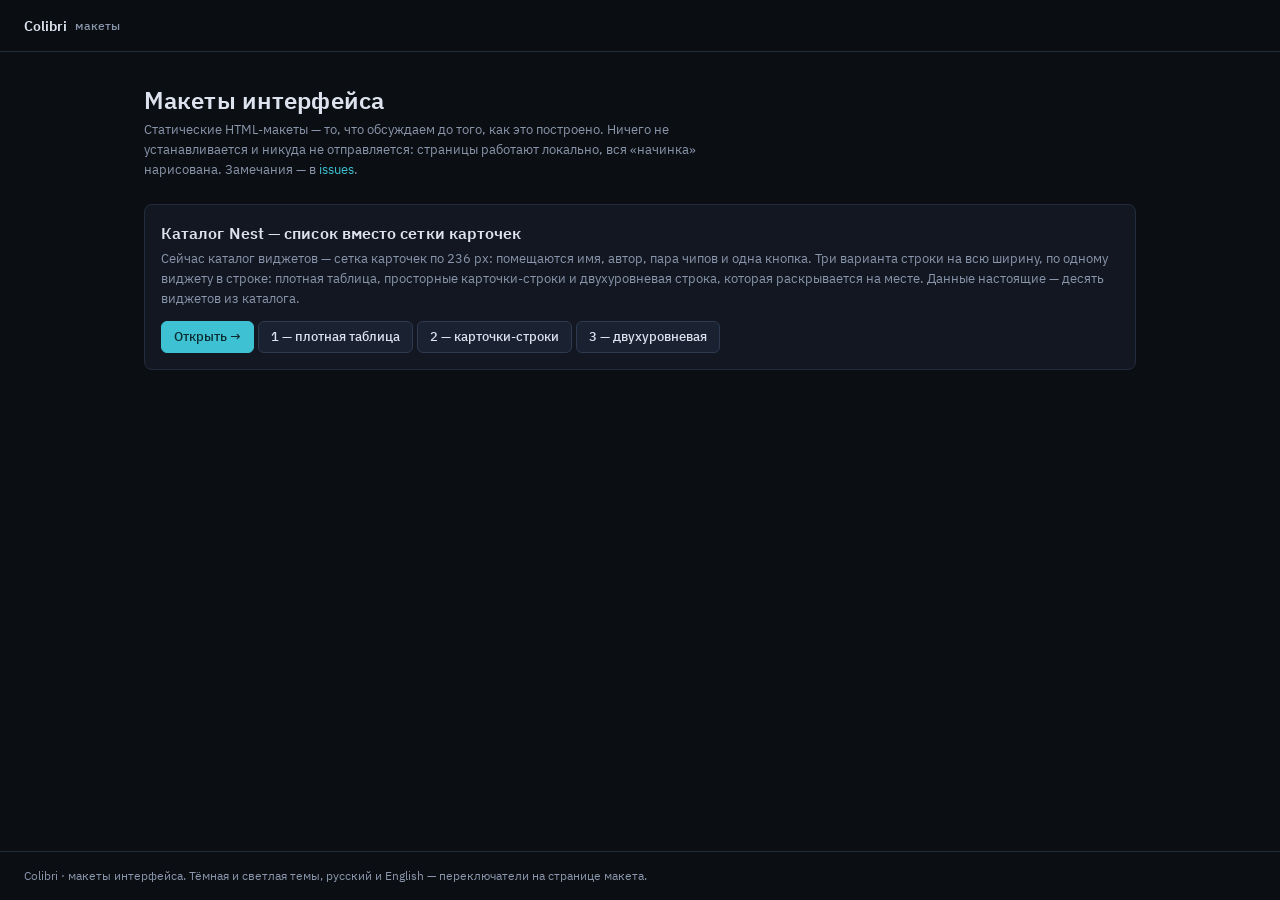
==== commit b6a3a2e0: "feat: self-host IBM Plex instead of Google Fonts The mock is a typography review as much as a layout" ====
--- a/index.html
+++ b/index.html
@@ -6,9 +6,6 @@
         <meta name="color-scheme" content="dark light" />
         <title>Colibri — макеты</title>
         <link rel="stylesheet" href="nest-catalog/kit/tokens.css" />
-        <link rel="preconnect" href="https://fonts.googleapis.com" />
-        <link rel="preconnect" href="https://fonts.gstatic.com" crossorigin />
-        <link rel="stylesheet" href="https://fonts.googleapis.com/css2?family=IBM+Plex+Mono:wght@400&family=IBM+Plex+Sans:wght@400;500;600&display=swap" />
         <link rel="stylesheet" href="nest-catalog/kit/components.css" />
         <style>
             .lead {
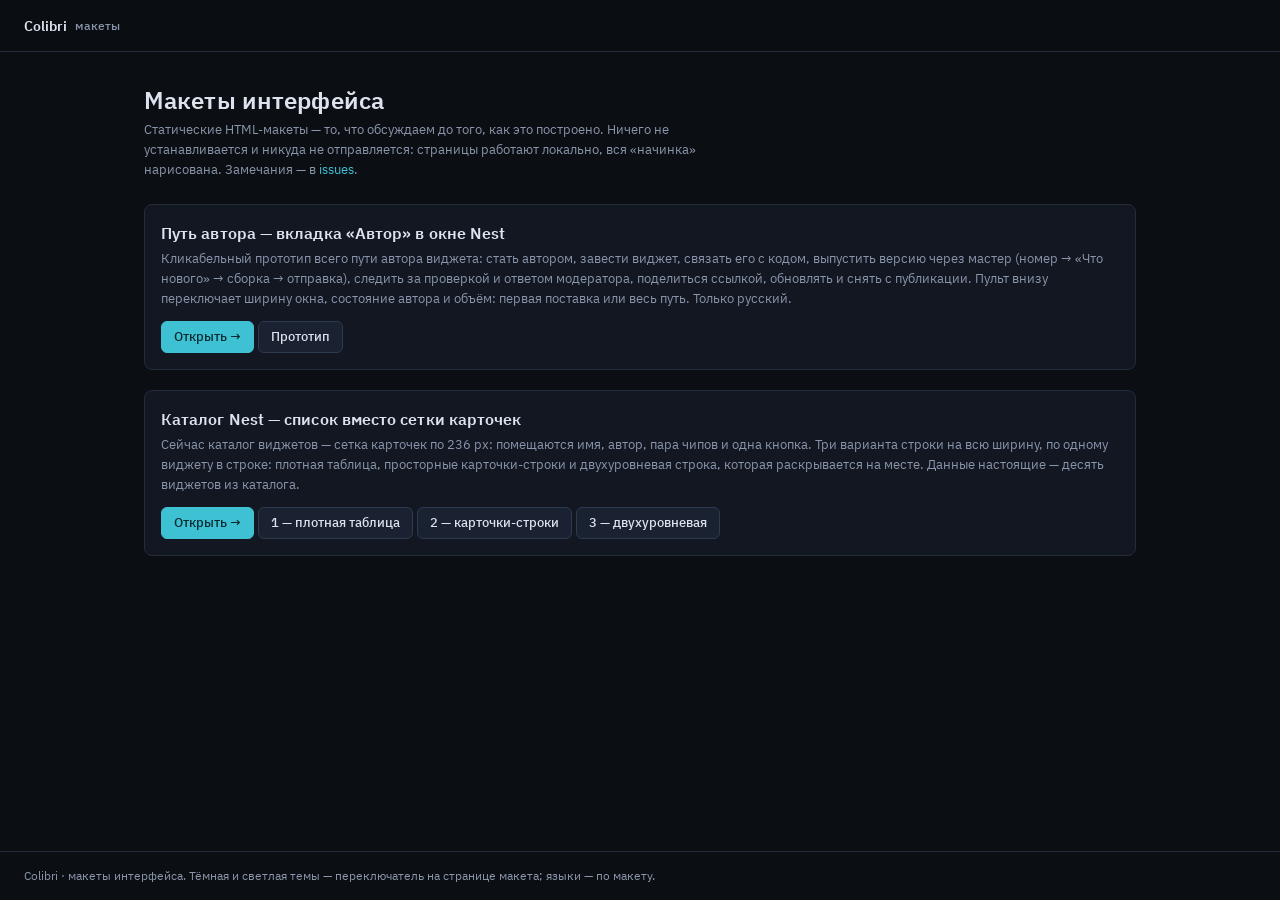
==== commit ecad7279: "feat: Nest author workspace mockup — the whole author journey, clickable One clickable prototype of " ====
--- a/index.html
+++ b/index.html
@@ -46,6 +46,19 @@
 
             <div class="review">
                 <article class="card">
+                    <h2>Путь автора — вкладка «Автор» в окне Nest</h2>
+                    <p class="dim">
+                        Кликабельный прототип всего пути автора виджета: стать автором, завести виджет, связать его с кодом, выпустить версию
+                        через мастер (номер → «Что нового» → сборка → отправка), следить за проверкой и ответом модератора, поделиться
+                        ссылкой, обновлять и снять с публикации. Пульт внизу переключает ширину окна, состояние автора и объём: первая
+                        поставка или весь путь. Только русский.
+                    </p>
+                    <div class="links">
+                        <a class="btn btn-primary" href="nest-author/index.html">Открыть →</a>
+                        <a class="btn" href="nest-author/prototype.html">Прототип</a>
+                    </div>
+                </article>
+                <article class="card">
                     <h2>Каталог Nest — список вместо сетки карточек</h2>
                     <p class="dim">
                         Сейчас каталог виджетов — сетка карточек по 236 px: помещаются имя, автор, пара чипов и одна кнопка. Три варианта
@@ -63,7 +76,7 @@
         </main>
 
         <footer class="footer">
-            <span class="dim small">Colibri · макеты интерфейса. Тёмная и светлая темы, русский и English — переключатели на странице макета.</span>
+            <span class="dim small">Colibri · макеты интерфейса. Тёмная и светлая темы — переключатель на странице макета; языки — по макету.</span>
         </footer>
     </body>
 </html>
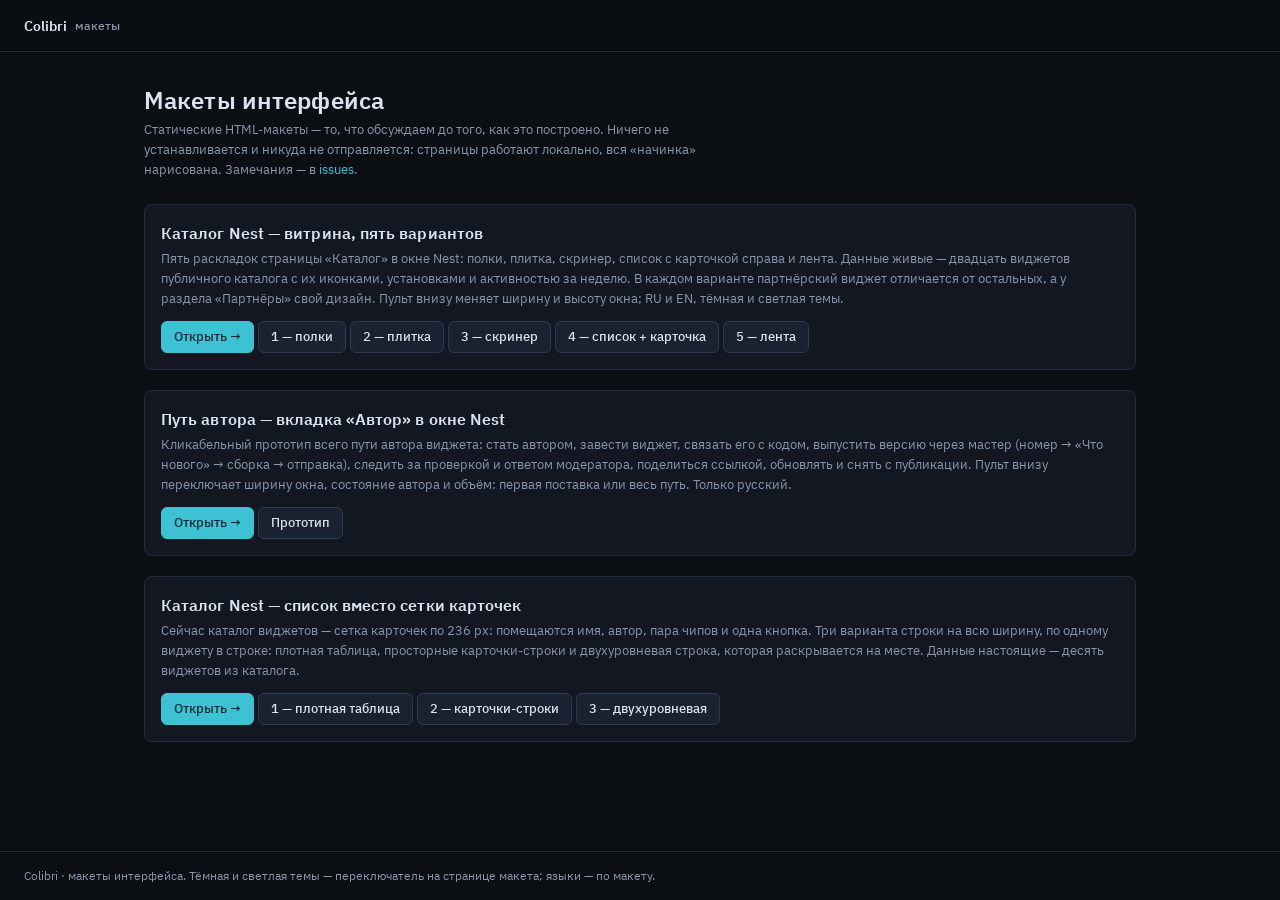
==== commit 55baee67: "feat(nest-showcase): the catalog as a showcase — five layouts, a partner that stands apart, live cat" ====
--- a/index.html
+++ b/index.html
@@ -46,6 +46,23 @@
 
             <div class="review">
                 <article class="card">
+                    <h2>Каталог Nest — витрина, пять вариантов</h2>
+                    <p class="dim">
+                        Пять раскладок страницы «Каталог» в окне Nest: полки, плитка, скринер, список с карточкой справа и лента. Данные
+                        живые — двадцать виджетов публичного каталога с их иконками, установками и активностью за неделю. В каждом
+                        варианте партнёрский виджет отличается от остальных, а у раздела «Партнёры» свой дизайн. Пульт внизу меняет ширину
+                        и высоту окна; RU и EN, тёмная и светлая темы.
+                    </p>
+                    <div class="links">
+                        <a class="btn btn-primary" href="nest-showcase/index.html">Открыть →</a>
+                        <a class="btn" href="nest-showcase/v1-shelves.html">1 — полки</a>
+                        <a class="btn" href="nest-showcase/v2-tiles.html">2 — плитка</a>
+                        <a class="btn" href="nest-showcase/v3-screener.html">3 — скринер</a>
+                        <a class="btn" href="nest-showcase/v4-inspector.html">4 — список + карточка</a>
+                        <a class="btn" href="nest-showcase/v5-feed.html">5 — лента</a>
+                    </div>
+                </article>
+                <article class="card">
                     <h2>Путь автора — вкладка «Автор» в окне Nest</h2>
                     <p class="dim">
                         Кликабельный прототип всего пути автора виджета: стать автором, завести виджет, связать его с кодом, выпустить версию
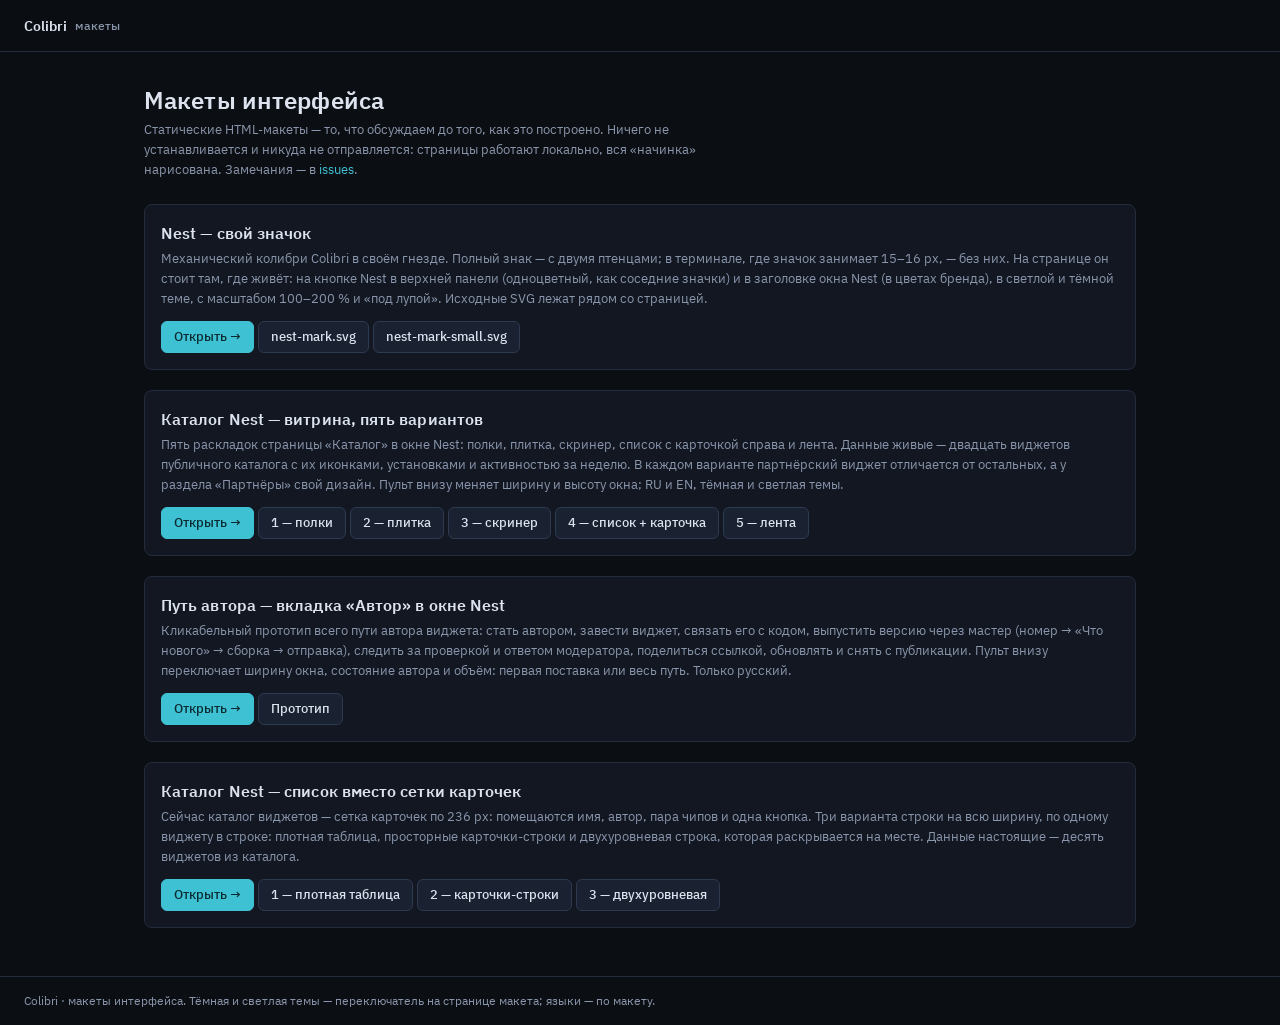
==== commit 0bb35cf0: "feat(nest-icon): Nest's own mark — Colibri's mechanical hummingbird in its nest, in Colibri's blues " ====
--- a/index.html
+++ b/index.html
@@ -45,6 +45,20 @@
             </div>
 
             <div class="review">
+                <article class="card">
+                    <h2>Nest — свой значок</h2>
+                    <p class="dim">
+                        Механический колибри Colibri в своём гнезде. Полный знак — с двумя птенцами; в терминале, где значок занимает
+                        15–16 px, — без них. На странице он стоит там, где живёт: на кнопке Nest в верхней панели (одноцветный, как
+                        соседние значки) и в заголовке окна Nest (в цветах бренда), в светлой и тёмной теме, с масштабом 100–200 % и
+                        «под лупой». Исходные SVG лежат рядом со страницей.
+                    </p>
+                    <div class="links">
+                        <a class="btn btn-primary" href="nest-icon/index.html">Открыть →</a>
+                        <a class="btn" href="nest-icon/nest-mark.svg">nest-mark.svg</a>
+                        <a class="btn" href="nest-icon/nest-mark-small.svg">nest-mark-small.svg</a>
+                    </div>
+                </article>
                 <article class="card">
                     <h2>Каталог Nest — витрина, пять вариантов</h2>
                     <p class="dim">
